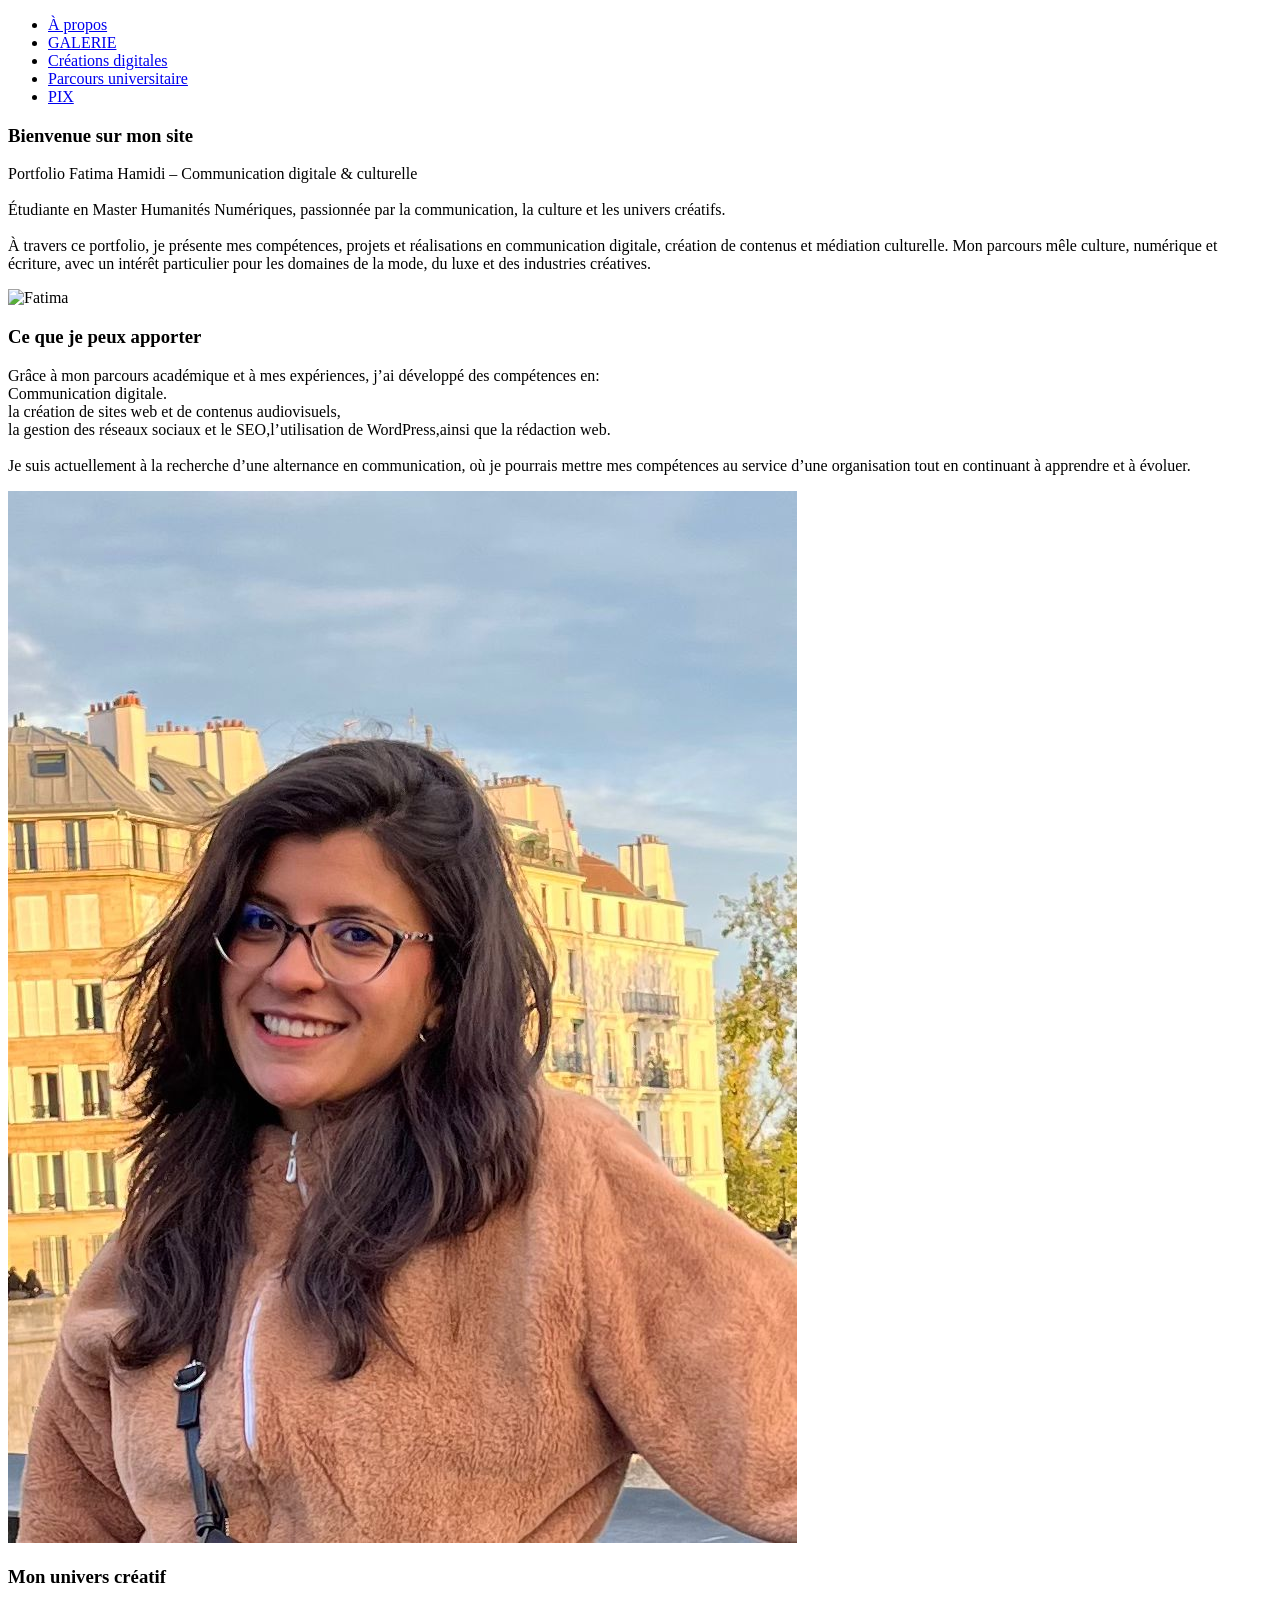
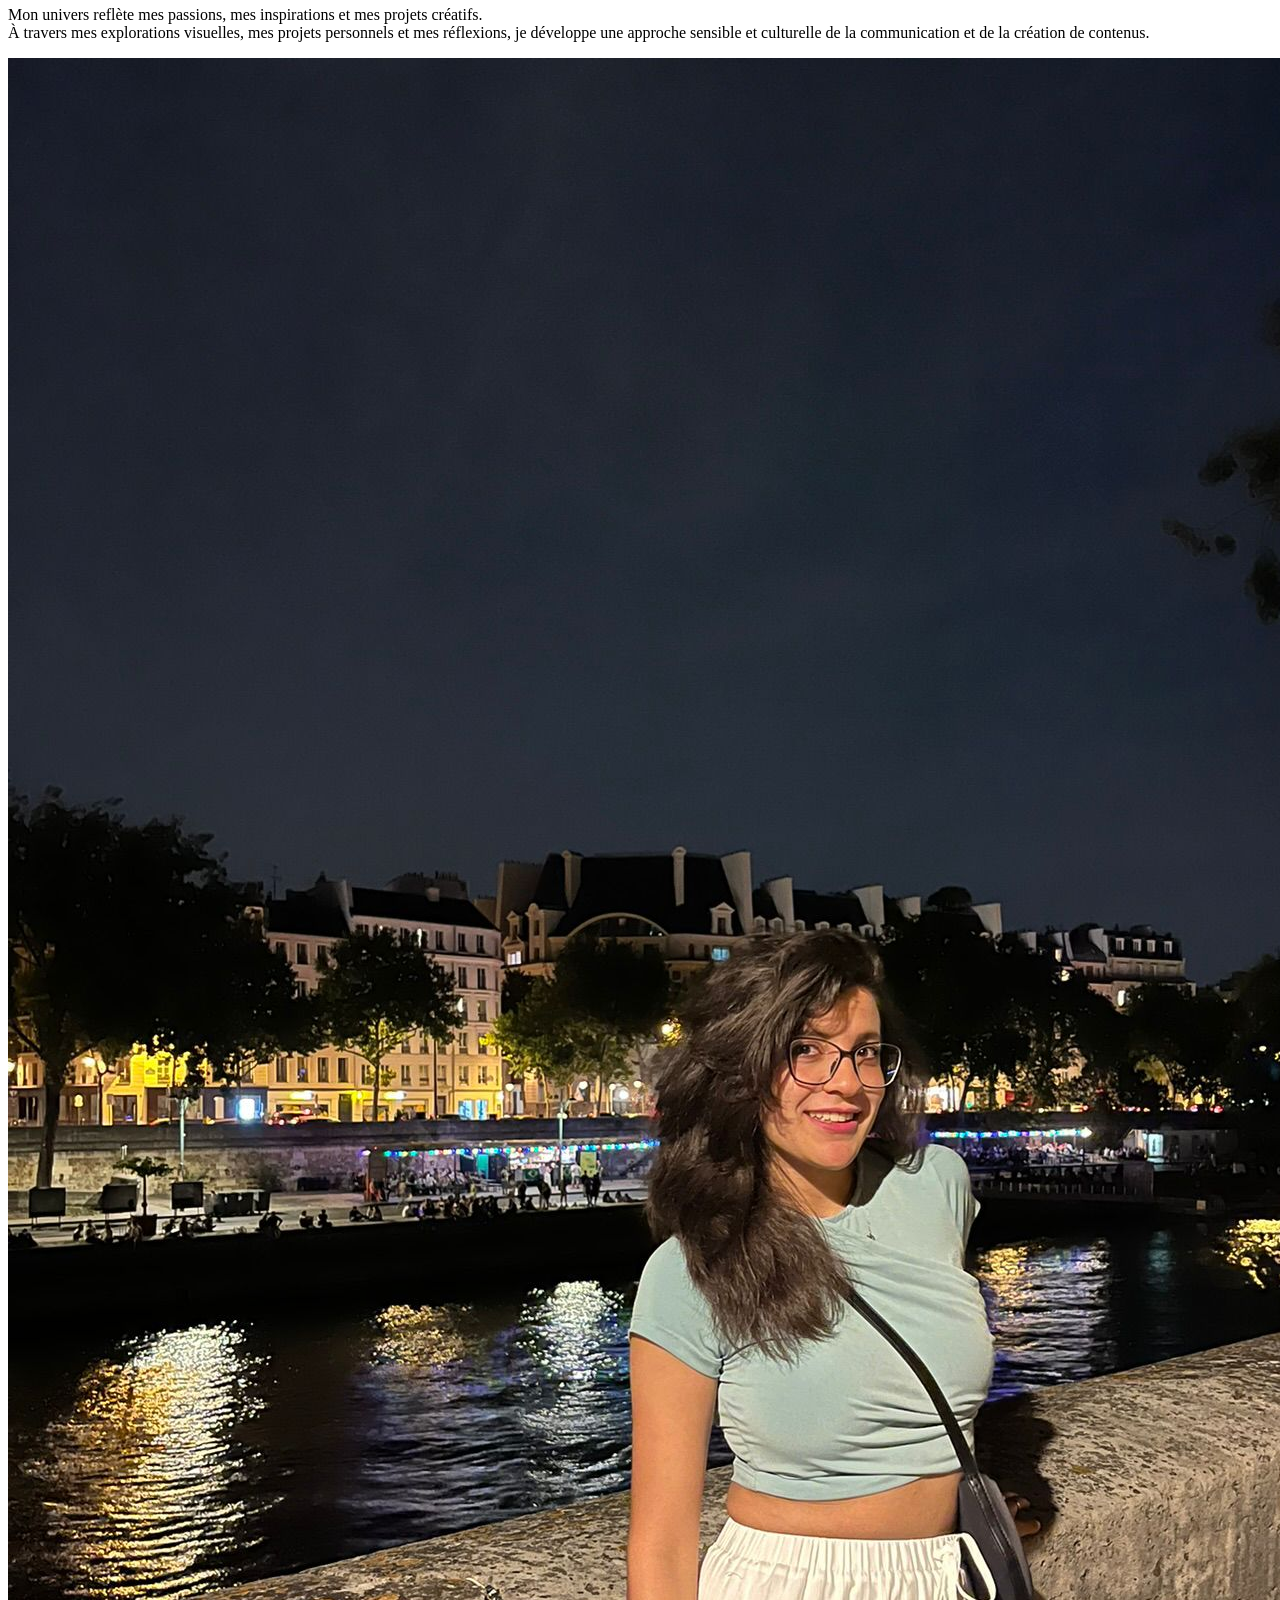
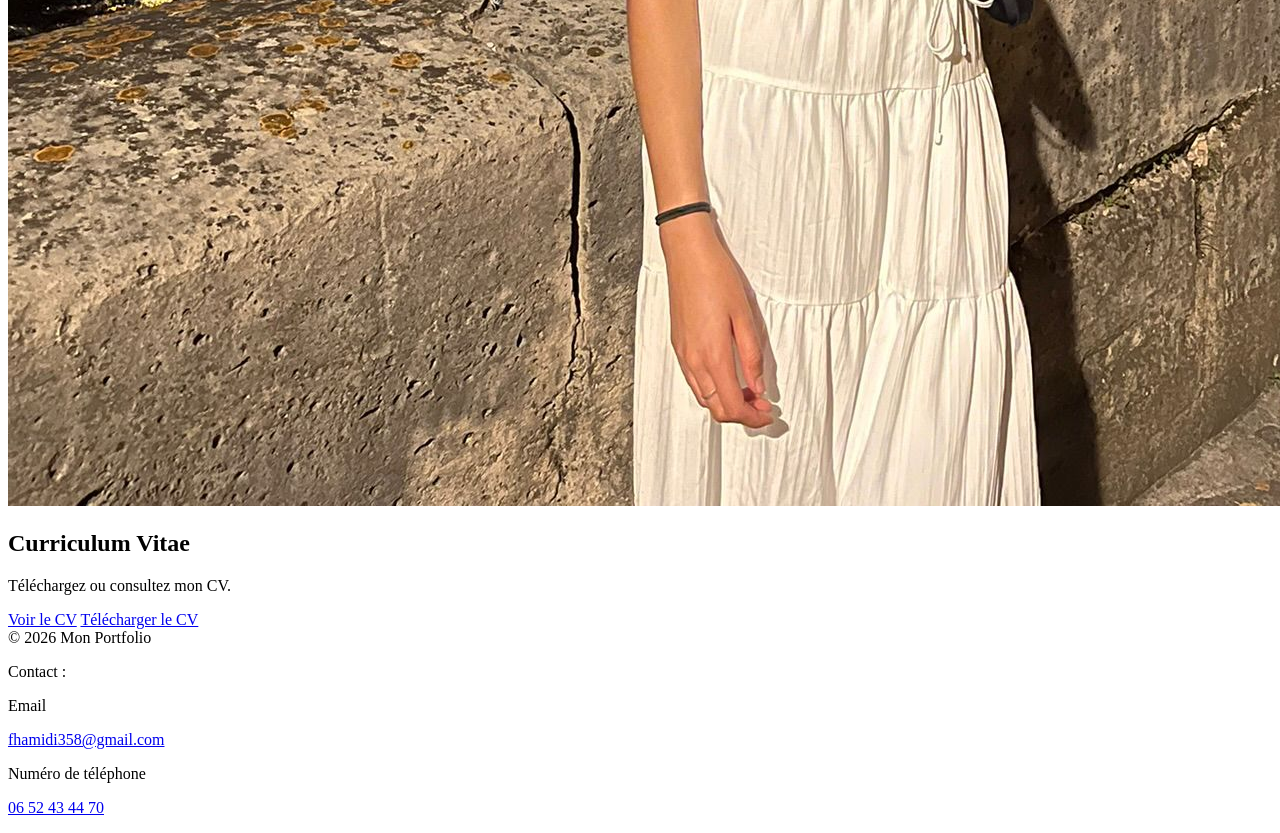
==== index.html @ b0229b22 "Add files via upload" ====
<!DOCTYPE html>
<html lang="fr">
<head>
 <meta charset="UTF-8">
  <meta name="viewport" content="width=device-width, initial-scale=1.0">
 <title> Fatima index</title>
   <!-- Lien vers le fichier CSS extérieur -->
 <link rel="stylesheet" type="text/css" href="new.css">


</head>
 <!-- HEADER = En-tête du site -->
<header>
 <!-- Zone de navigation contenant les hyperliens -->
<nav>
<!-- UL = liste des liens du menu -->
            <!-- Chaque élément du menu est un LI (élément de liste) -->
<ul>
<li><a href="index.html">À propos</a></li>
<li><a href="galerie.html">GALERIE</a></li>
<li><a href="Hello.html">Créations digitales</a></li>
<li><a href="Universite.html">Parcours universitaire</a></li>
<li><a href="PIX.html">PIX</a></li>
</ul>
</nav>
  </header>
  
<body>
   <!-- MAIN = contenu principal de la page -->
<main>
 <!-- SECTION = grande zone thématique -->
 <section class="about-me">
 <article>
  <!-- H1 = titre principal -->
 <h1>Bienvenue sur mon site</h1>
  <p class="para">
Portfolio Fatima Hamidi – Communication digitale & culturelle </br>
</br> 
Étudiante en Master Humanités Numériques, passionnée par la communication, la culture et les univers créatifs.
</br>
</br>
À travers ce portfolio, je présente mes compétences, projets et réalisations en communication digitale, création de contenus et médiation culturelle.

Mon parcours mêle culture, numérique et écriture, avec un intérêt particulier pour les domaines de la mode, du luxe et des industries créatives.
</p> 
</article>
<img src="sun2.jpg" alt="Fatima">
</section>

<section id="un">
<article>
 <h1>Ce que je peux apporter</h1>
<p class="para">
Grâce à mon parcours académique et à mes expériences, j’ai développé des compétences en:</br>
Communication digitale.
</br>
la création de sites web et de contenus audiovisuels,</br>
la gestion des réseaux sociaux et le SEO,l’utilisation de WordPress,ainsi que la rédaction web.</br>
</br>
Je suis actuellement à la recherche d’une alternance en communication, où je pourrais mettre mes compétences au service d’une organisation tout en continuant à apprendre et à évoluer.
</p>
</article>
<img src="smilezommé.jpg" alt="Fatima">
</section>
<section class="about-me">
 <article>
  <!-- H1 = titre principal -->
 <h1>Mon univers créatif</h1>
 <section class="about-me">
 <article>
  <p class="para">
Mon univers reflète mes passions, mes inspirations et mes projets créatifs.</br>
À travers mes explorations visuelles, mes projets personnels et mes réflexions, je développe une approche sensible et culturelle de la communication et de la création de contenus.
</p> 
</article>
<img src="Nuitme.jpg" alt="Fatima">
</section>

<section id="cv">
  <h2>Curriculum Vitae</h2>
  <p>Téléchargez ou consultez mon CV.</p>

  <a href="Fatimahm.pdf" class="button" target="_blank">Voir le CV</a>
  <a href="Fatimahm.pdf" class="button" download>Télécharger le CV</a>
</section>

  </main>
    <!-- FOOTER = bas de page avec infos de contact -->
  <footer>
  &copy; 2026 Mon Portfolio
  <p>
  Contact :</br>
  <p>Email</p>
  <a href="mailto:exemple@mail.com">
 fhamidi358@gmail.com</a></br>
  <p>Numéro de téléphone</p>
  <a href="tel:+330600000000">06 52 43 44 70</a>
  </P>
  </fOOTER>
  
</body>
</html>
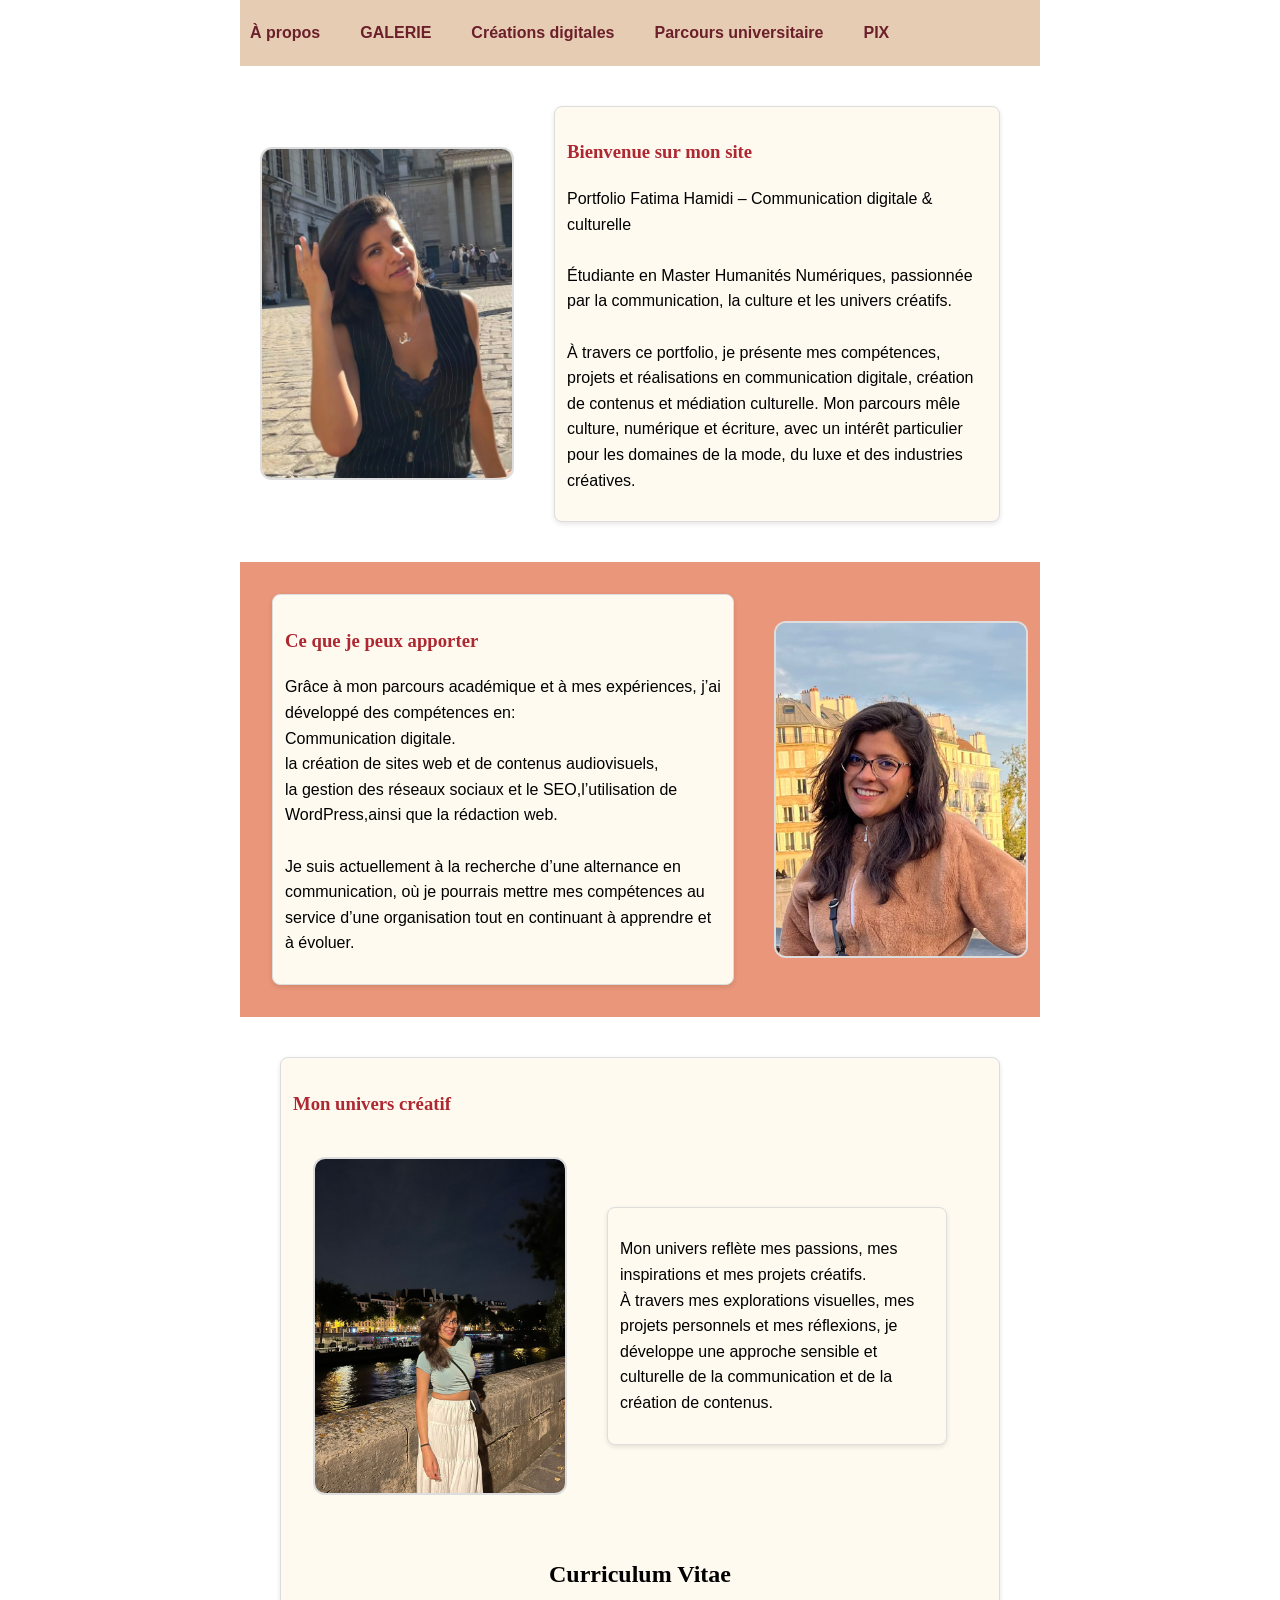
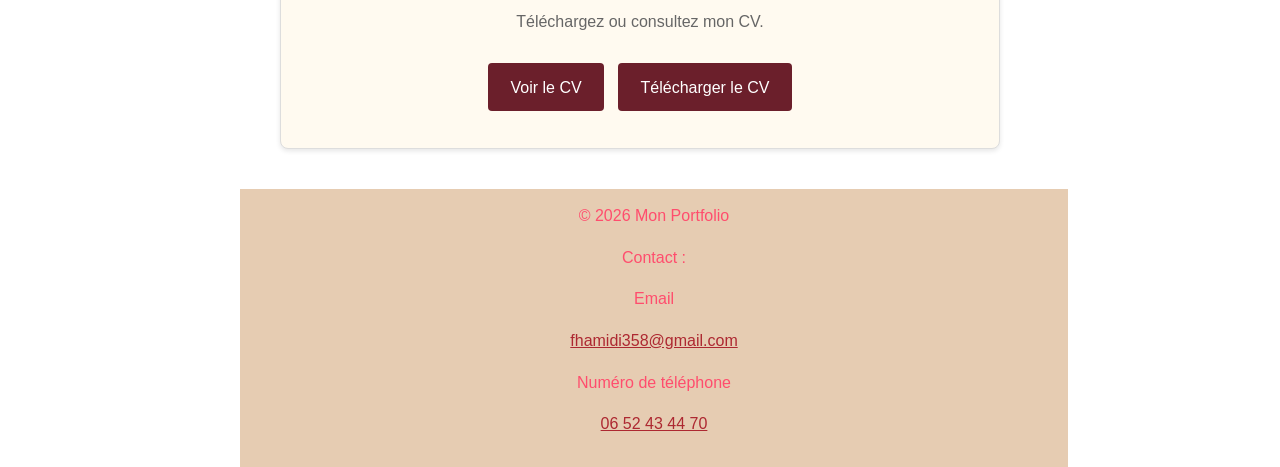
==== commit 72075fe7: "Update index.html" ====
--- a/index.html
+++ b/index.html
@@ -80,8 +80,8 @@
   <h2>Curriculum Vitae</h2>
   <p>Téléchargez ou consultez mon CV.</p>
 
-  <a href="Fatimahm.pdf" class="button" target="_blank">Voir le CV</a>
-  <a href="Fatimahm.pdf" class="button" download>Télécharger le CV</a>
+  <a href="cvcv.pdf" class="button" target="_blank">Voir le CV</a>
+  <a href="cvcv.pdf" class="button" download>Télécharger le CV</a>
 </section>
 
   </main>
--- a/new.css
+++ b/new.css
@@ -0,0 +1,142 @@
+body {
+  margin: 0 auto;       /* centre le contenu horizontalement */
+  padding: 0;
+  min-height: 100vh;
+  max-width: 800px;     /* limite largeur pour centrer le contenu */
+  background-color: var(--ivory);
+  color: var(--black);
+  font-family: 'Inter', sans-serif;
+  line-height: 1.6;
+}
+
+/* Liens */
+a {
+  color: #ad2831;
+  text-decoration: underline;
+}
+
+/* En-tête */
+header {
+  background-color: #e6ccb2;
+  text-align: center;
+  font-weight: bold;
+  width: 100%;
+  padding: 20px 0;
+}
+
+/* Titres */
+h1 {
+  color: #ad2831;
+  font-family: "Pinyon Script", cursive;
+}
+
+/* Images */
+img {
+  border-radius: 12px;
+  border: 2px solid #ddd;
+  width: 250px;
+  height: auto;
+}
+
+/* Navigation */
+
+nav ul {
+  list-style: none;
+  padding: 0;
+  margin: 0;
+  display: flex;
+  gap: 20px;
+}
+
+nav a {
+  text-decoration: none;
+  color: #6b1f2b; /* couleur rouge foncé, assortie à ton site */
+  font-weight: bold;
+  padding: 6px 10px;
+  border-radius: 5px;
+  transition: background-color 0.3s, color 0.3s;
+}
+
+nav a:hover {
+  background-color: #6b1f2b;
+  color: #fffaf0;
+}
+
+
+/* Article */
+article {
+  background-color: #fffaf0;
+  border: 1px solid #ddd;
+  border-radius: 8px;
+  margin: 20px;
+  padding: 12px;
+  box-shadow: 0 2px 5px rgba(0, 0, 0, 0.1);
+}
+
+/* Contenu texte + image côte à côte */
+.about-me {
+  display: flex;
+  flex-direction: row-reverse;  /* image à droite */
+  gap: 20px;
+  align-items: center;          /* centre verticalement texte + image */
+  padding: 20px;
+  margin: 0 auto;               /* centre le bloc horizontalement */
+}
+
+.about-me img {
+  flex-shrink: 0;               /* empêche l’image de se réduire */
+}
+
+.about-me .text {
+  max-width: 500px;             /* limite largeur texte */
+}
+
+/* Section "un" */
+#un {
+  display: flex;
+  background-color: #E9967A;
+  padding: 12px;
+  gap: 20px;
+  align-items: center;          /* centre verticalement contenu */
+}
+#cv {
+  text-align: center;
+  padding: 4rem 1rem;
+  padding: 20px;
+  margin: 0 auto;
+}
+
+#cv h2 {
+  font-family: serif;
+  margin-bottom: 0.5rem;
+}
+
+#cv p {
+  margin-bottom: 1.5rem;
+  color: #666;
+}
+
+.button {
+  display: inline-block;
+  margin: 0.3rem;
+  padding: 0.7rem 1.4rem;
+  background-color: #6b1f2b; /* accent */
+  color: white;
+  text-decoration: none;
+  border-radius: 4px;
+}
+
+.button:hover {
+  opacity: 0.85;
+}
+
+
+
+/* Footer */
+footer {
+  background-color: #e6ccb2;
+  color: #ff4d6d;
+  text-align: center;
+  padding: 14px;
+  width: 100%;
+}
